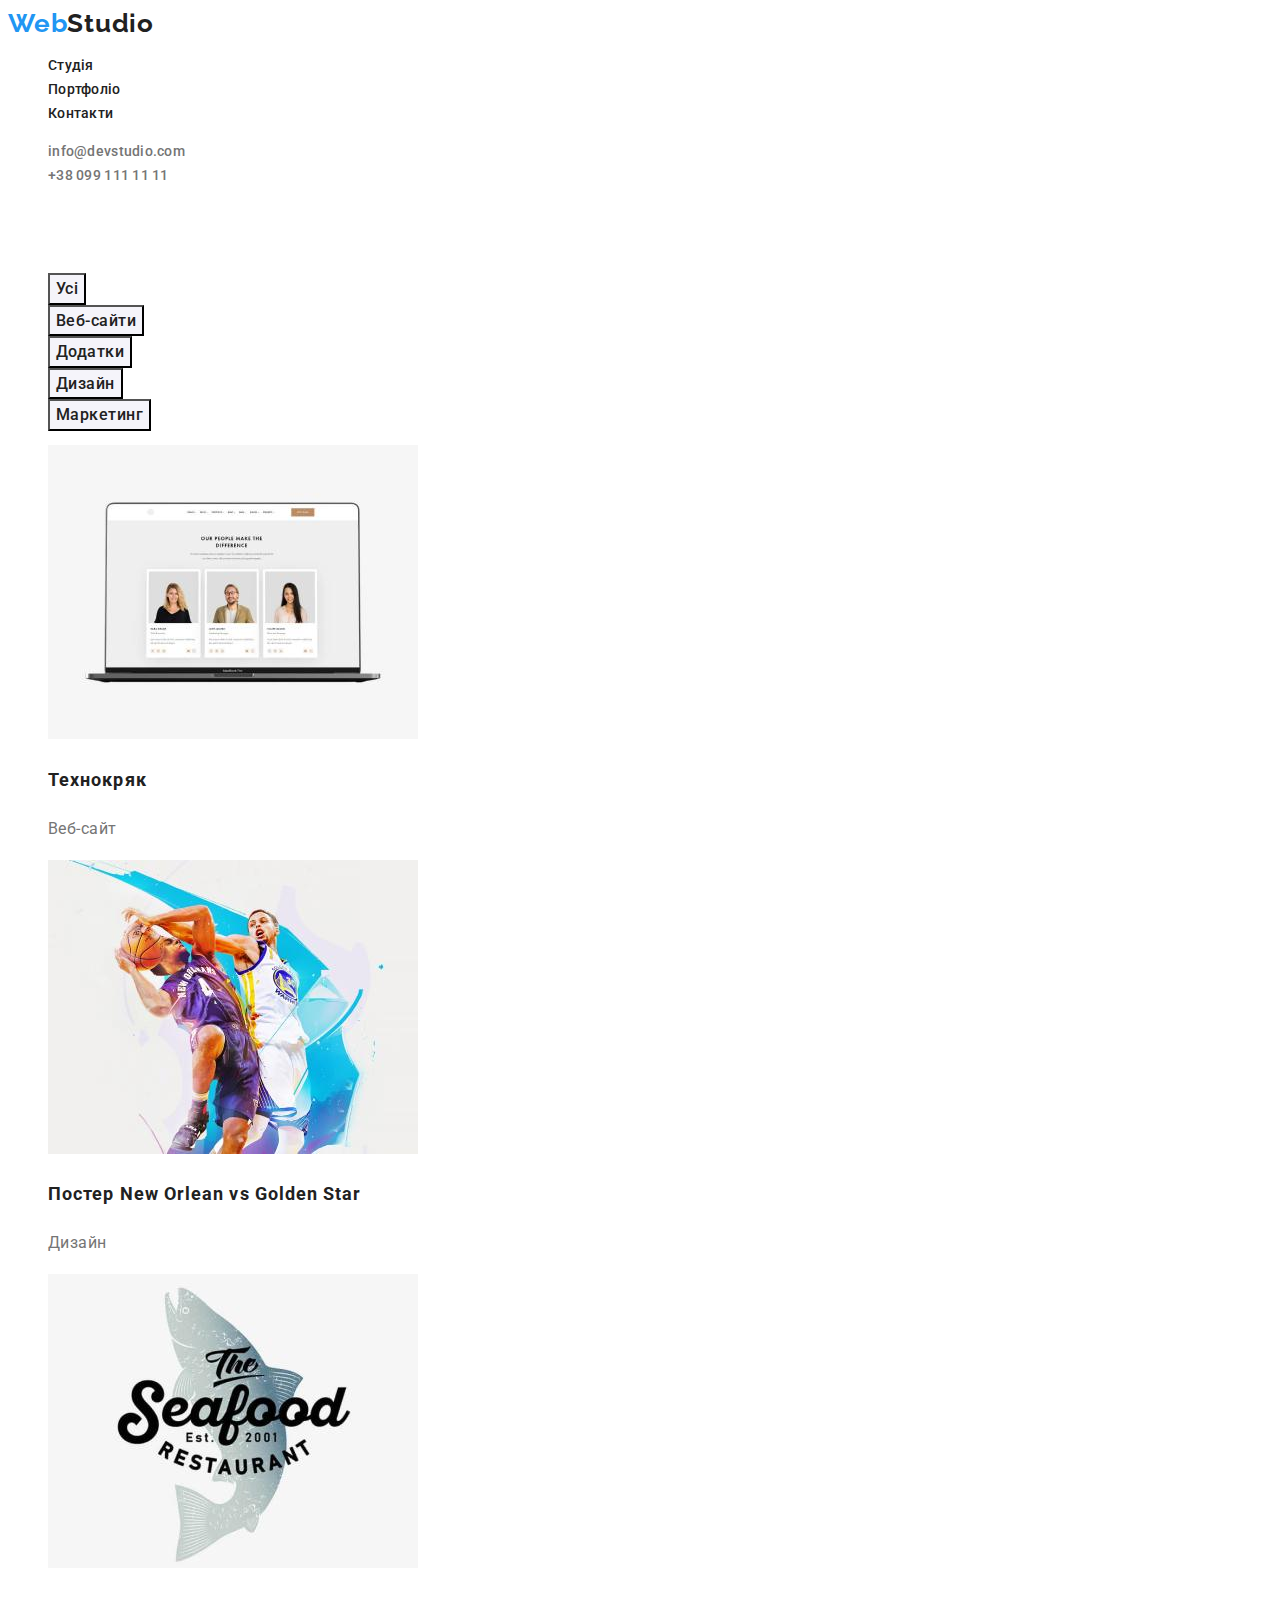
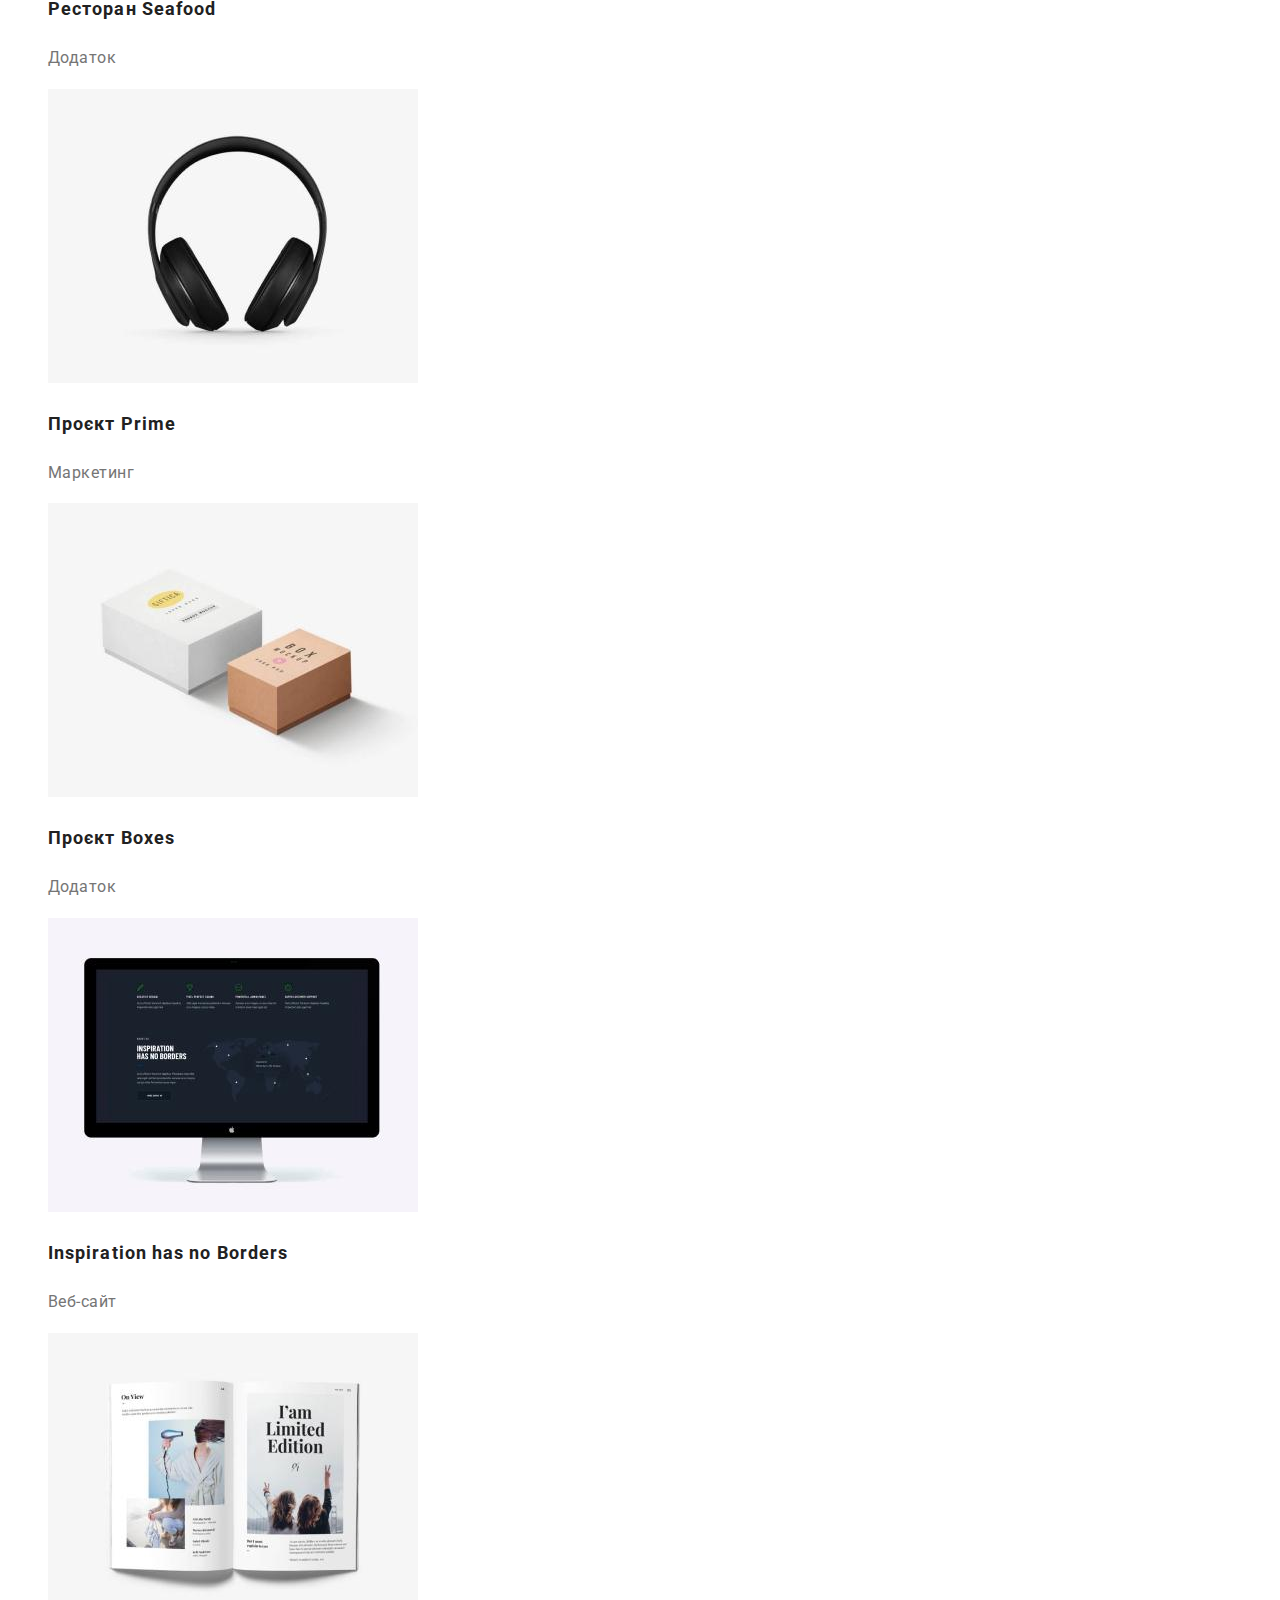
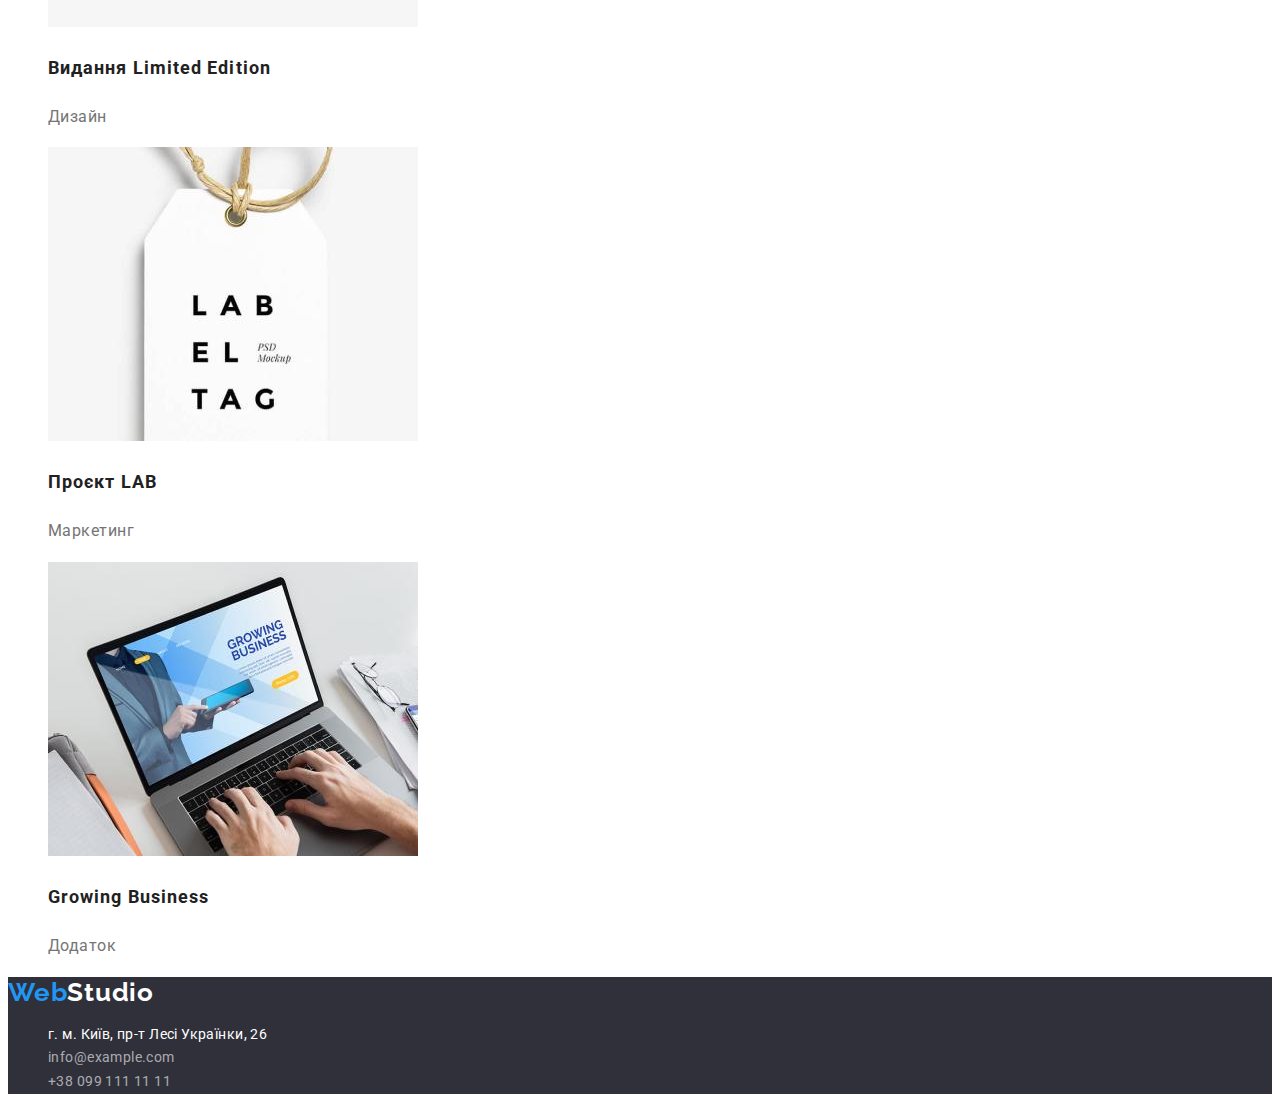
==== portfolio.html @ 06654572 "Скопійовано файл" ====
<!DOCTYPE html>
<html lang="uk">

<head>
    <meta charset="UTF-8">
    <meta http-equiv="X-UA-Compatible" content="IE=edge">
    <meta name="viewport" content="width=device-width, initial-scale=1.0">
    <title>WebStudio</title>
    <link rel="stylesheet" href="./css/styles.css">
    <link rel="preconnect" href="https://fonts.googleapis.com">
    <link rel="preconnect" href="https://fonts.gstatic.com" crossorigin>
    <link
        href="https://fonts.googleapis.com/css2?family=Raleway:wght@700&family=Roboto:wght@400;500;700;900&display=swap"
        rel="stylesheet">
</head>

<body>
<!--HEADER-->

<header class="header">
    <a class="logo" href="./index.html"><span class="blue-logo">Web</span>Studio</a>
    <nav class="nav">
        <ul class="nav-list">
            <li class="nav-item">
                <a class="nav-link" href="./index.html">Студія</a>
            </li>
            <li class="nav-item">
                <a class="nav-link" href="./portfolio.html">Портфоліо</a>
            </li>
            <li class="nav-item">
                <a class="nav-link" href="">Контакти</a>
            </li>
        </ul>
    </nav>

    <ul class="header-contacts">
        <li><a class="mail" href="mailto:info@devstudio.com">info@devstudio.com</a></li>
        <li><a class="phone" href="tel:+380991111111">+38 099 111 11 11</a></li>
    </ul>
</header>

    <!--MAIN-->
    <main>
        <section class="portfolio">
            <h1 class="portfolio-title">
                Портфоліо
            </h1>
            <ul class="button-list">
                <li class="button-item">
                    <button class="portfolio-button" type="button">Усі</button>
                </li>
                <li class="button-item">
                    <button class="portfolio-button" type="button">Веб-сайти</button>
                </li>
                <li class="button-item">
                    <button class="portfolio-button" type="button">Додатки</button>
                </li>
                <li class="button-item">
                    <button class="portfolio-button" type="button">Дизайн</button>
                </li>
                <li class="button-item">
                    <button class="portfolio-button" type="button">Маркетинг</button>
                </li>
            </ul>

            <ul class="portfolio-list">
                <li class="portfolio-item">
                    <img class="portfolio-img" src="./img/tehnokryak.jpg" alt="веб сайт компаніі технокряк" width="370" height="294">
                    <h2 class="portfolio-img-title">Технокряк</h2>
                    <p class="portfolio-img-text">Веб-сайт</p>
                </li>
                <li>
                    <img class="portfolio-img" src="./img/poster.jpg" alt="Приклад дизайну постеру" width="370" height="294">
                    <h2 class="portfolio-img-title">Постер New Orlean vs Golden Star</h2>
                    <p class="portfolio-img-text">Дизайн</p>
                </li>
                <li>
                    <img class="portfolio-img" src="./img/seafood.jpg" alt="Зоображення логотипу ресторану для додатку" width="370" height="294">
                    <h2 class="portfolio-img-title">Ресторан Seafood</h2>
                    <p class="portfolio-img-text">Додаток</p>
                </li>
                <li>
                    <img class="portfolio-img" src="./img/prime.jpg" alt="Логотип проекту Прайм" width="370" height="294">
                    <h2 class="portfolio-img-title">Проєкт Prime</h2>
                    <p class="portfolio-img-text">Маркетинг</p>
                </li>
                <li>
                    <img class="portfolio-img" src="./img/boxes.jpg" alt="Зоображення коробок для додатку" width="370" height="294">
                    <h2 class="portfolio-img-title">Проєкт Boxes</h2>
                    <p class="portfolio-img-text">Додаток</p>
                </li>
                <li>
                    <img class="portfolio-img" src="./img/inspirationhasnoborders.jpg" alt="Зоображення веб сайту" width="370" height="294">
                    <h2 class="portfolio-img-title">Inspiration has no Borders</h2>
                    <p class="portfolio-img-text">Веб-сайт</p>
                </li>
                <li>
                    <img class="portfolio-img" src="./img/limited.jpg" alt="Зоображення книги" width="370" height="294">
                    <h2 class="portfolio-img-title">Видання Limited Edition</h2>
                    <p class="portfolio-img-text">Дизайн</p>
                </li>
                <li>
                    <img class="portfolio-img" src="./img/tag.jpg" alt="Логотип проекту" width="370" height="294">
                    <h2 class="portfolio-img-title">Проєкт LAB</h2>
                    <p class="portfolio-img-text">Маркетинг</p>
                </li>
                <li>
                    <img class="portfolio-img" src="./img/growing.jpg" alt="Зоображення сайту проекту" width="370" height="294">
                    <h2 class="portfolio-img-title">Growing Business</h2>
                    <p class="portfolio-img-text">Додаток</p>
                </li>
            </ul>
        </section>
    </main>
        
<!-- Footer -->

    <footer class="footer">
        <a class="logo-footer" href="./index.html"><span class="blue-logo">Web</span>Studio</a>
        <address class="adress">
            <ul class="adress-list">
                <li class="adress-item">
                <a class="adress-map-link" href="https://goo.gl/maps/Q4YNYFW12hLxptSDA" target="_blank"
                    rel="noopener noreferrer">г.
                    м. Київ, пр-т Лесі Українки, 26</a>
                </li>
                <li class="adress-item">
                <a class="adress-mail" href="mailto:info@example.com">info@example.com</a>
                </li>
                <li class="adress-item">
                <a class="adress-phone" href="tel:+380991111111">+38 099 111 11 11</a>
            </li>
        </ul>
    </address>


</Footer>
</body>

</html>
---- css/styles.css ----
:root {
    --main-font: "Roboto", sans-serif;
    --secondary-font: "Raleway", sans-serif;

    --main-background-color: #e5e5e5;
    --secondary-background-color: #2f303a;

    --main-color-text: #212121;
    --secondary-color-text: #757575;
    --accent-color-text: #2196f3;
}

body {
    font-family: var(--main-font);
    font-weight: normal;
    font-size: 14px;
    line-height: 1.71;
    letter-spacing: 0.03em;
    color: var(--main-color-text);
}

ul,
ol {
    list-style: none;
}

a {
    text-decoration: none;
}

/* HEADER */
.header {
    background-color: #ffffff;
}

.logo {
    font-family: var(--secondary-font);
    font-weight: bold;
    font-size: 26px;
    line-height: 1.19;
    letter-spacing: 0.03em;
    color: var(--main-color-text);
}

.blue-logo {
    color: var(--accent-color-text);
}

.nav {}

.nav-list {}

.nav-item {}

.nav-link {
    font-weight: 500;
    font-size: 14px;
    line-height: 1.14;
    letter-spacing: 0.02em;
    color: var(--main-color-text);
}

.nav-link:hover,
.nav-link:focus {
    color: var(--accent-color-text);
}

.nav-link.current {
    color: var(--accent-color-text);
}

.header-contacts {}

.mail,
.phone {
    font-weight: 500;
    font-size: 14px;
    line-height: 1.14;
    letter-spacing: 0.02em;
    color: var(--secondary-color-text);
}

.mail:hover,
.mail:focus {
    color: var(--accent-color-text);
}

/* MAIN */
.hero {
    background-color: var(--secondary-background-color);
}

.hero-title {
    font-weight: 900;
    font-size: 44px;
    line-height: 1.36;
    letter-spacing: 0.06em;
    text-transform: uppercase;
    color: #ffffff;
}

.hero-button {
    font-family: inherit;
    font-weight: 700;
    font-size: 16px;
    line-height: 1.87;
    letter-spacing: 0.06em;
    color: #ffffff;
    cursor: pointer;
    background-color: var(--accent-color-text);
}

.advantage {}

.advantage-title {
    visibility: hidden;
}

.advantage-list {}

.advantage-item {}

.advantage-title-list {
    font-weight: bold;
    font-size: 14px;
    line-height: 1.14;
    letter-spacing: 0.03em;
    text-transform: uppercase;
    color: var(--main-color-text);
}

.advantage-text {
    font-size: 14px;
    line-height: 1.71;
    letter-spacing: 0.03em;
    color: var(--secondary-color-text);
}

.abaut {}

.abaut-title {
    font-weight: bold;
    font-size: 36px;
    line-height: 1.17;
    letter-spacing: 0.03em;
    color: var(--main-color-text);
}

.abaut-list {}

.abaut-item {}

.team {
    background-color: #f5f4fa;
}

.team-title {
    font-weight: bold;
    font-size: 36px;
    line-height: 1.17;
    letter-spacing: 0.03em;
    color: var(--main-color-text);
}

.team-list {}

.team-item {}

.team-img {}

.team-img-title {
    font-weight: 500;
    font-size: 16px;
    line-height: 1.19;
    letter-spacing: 0.03em;
    color: var(--main-color-text);
}

.team-img-text {
    font-size: 16px;
    line-height: 1.19;
    letter-spacing: 0.03em;
    color: var(--secondary-color-text);
}

/* FOOTER */

.footer {
    background-color: var(--secondary-background-color);
}

.adress {}

.logo-footer {
    font-family: var(--secondary-font);
    font-weight: bold;
    font-size: 26px;
    line-height: 1.19;
    letter-spacing: 0.03em;
    color: #ffffff;
}

.adress-list {}

.adress-item {}

.adress-map-link {
    font-style: normal;
    font-size: 14px;
    line-height: 1.71;
    letter-spacing: 0.03em;
    color: #ffffff;
}

.adress-mail {
    font-style: normal;
    font-size: 14px;
    line-height: 1.71;
    letter-spacing: 0.03em;
    color: rgba(255, 255, 255, 0.6);
}

.adress-phone {
    font-style: normal;
    font-size: 14px;
    line-height: 1.71;
    letter-spacing: 0.03em;
    color: rgba(255, 255, 255, 0.6);
}

/*Портфолио */

.portfolio {}

.portfolio-title {
    visibility: hidden;
}

.button-list {}

.button-item {}

.portfolio-button {
    font-family: inherit;
    font-size: 16px;
    font-weight: 500;
    line-height: 1.6;
    letter-spacing: 0.03em;
    text-align: center;
    color: var(--tittle-text-color);
    background-color: #f5f4fa;
}

.portfolio-button:hover,
.portfolio-button:focus {
    color: #f5f4fa;
    background-color: var(--accent-color-text);
}

.portfolio-list {}

.portfolio-item {}

.portfolio-img {}

.portfolio-img-title {
    font-weight: bold;
    font-size: 18px;
    line-height: 2;
    letter-spacing: 0.06em;
    color: var(--main-color-text);
}

.portfolio-img-text {
    font-size: 16px;
    line-height: 1.86;
    letter-spacing: 0.03em;
    color: var(--secondary-color-text);
}
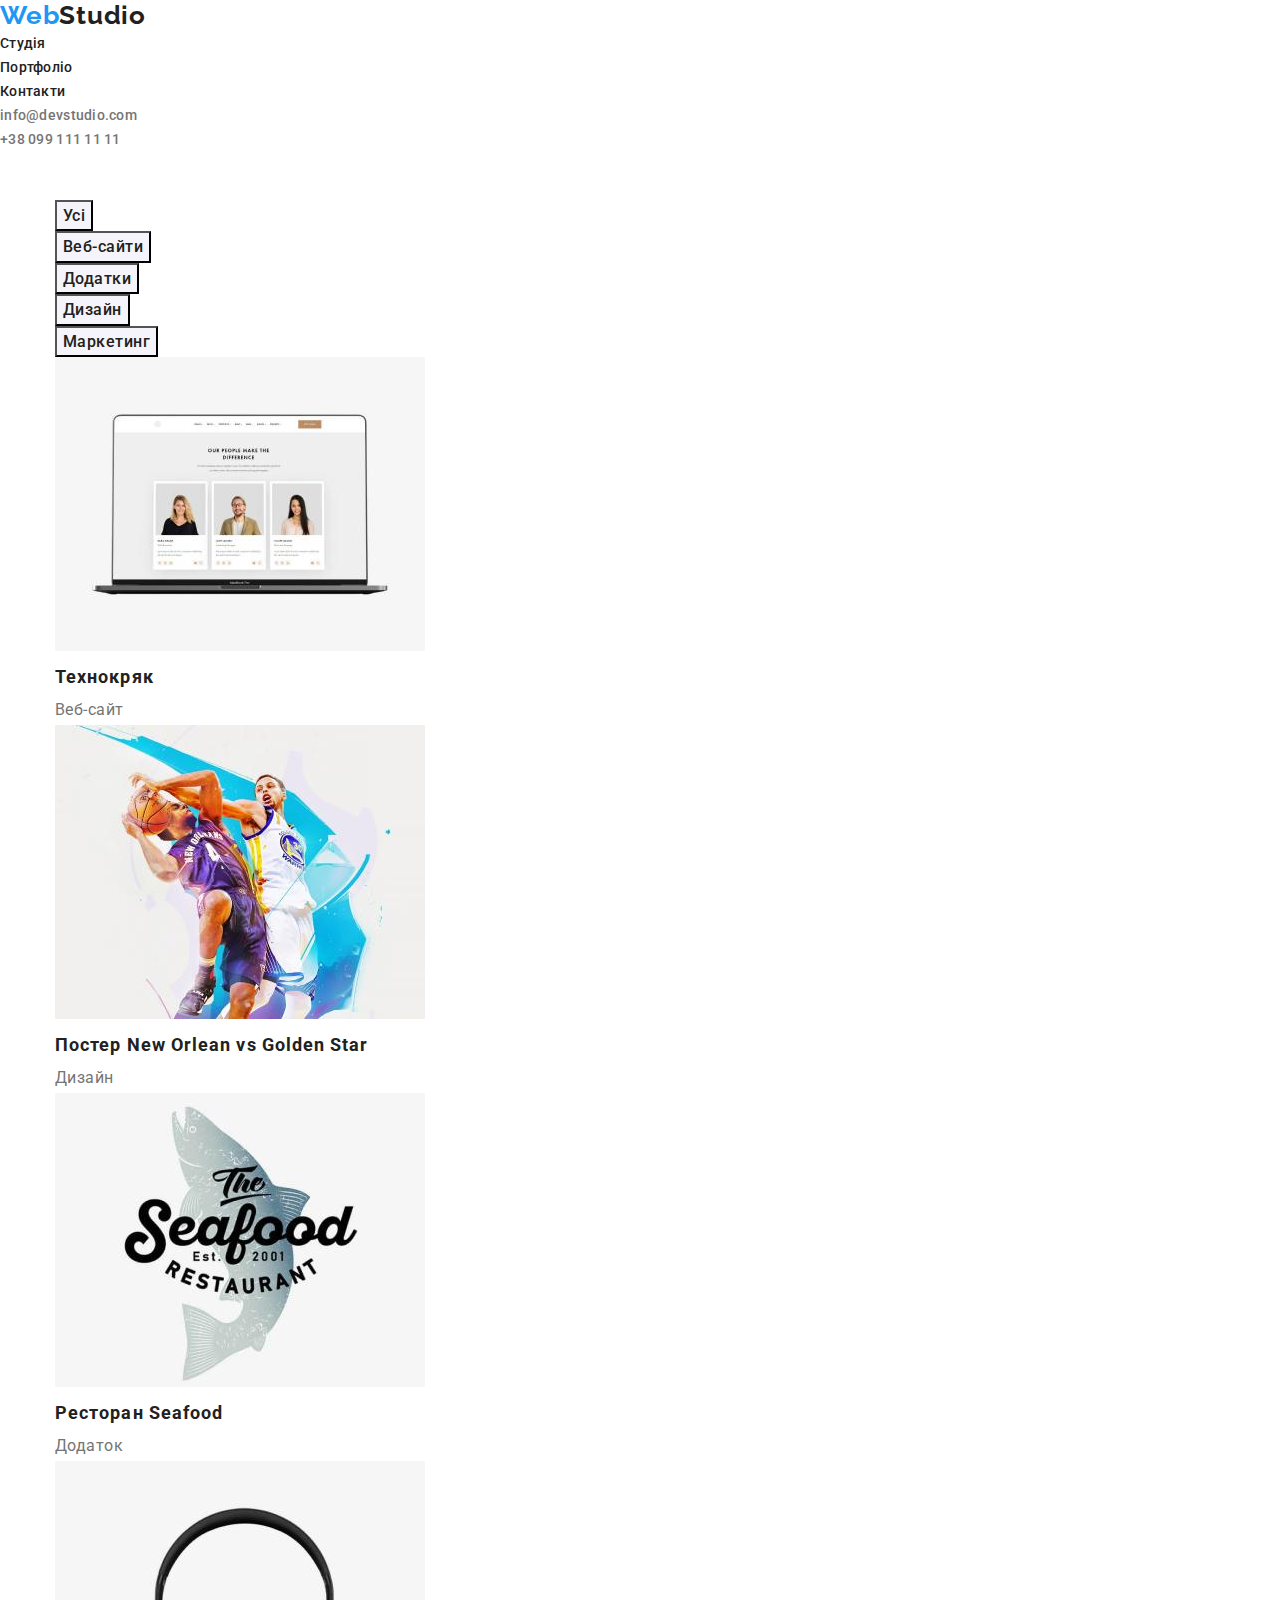
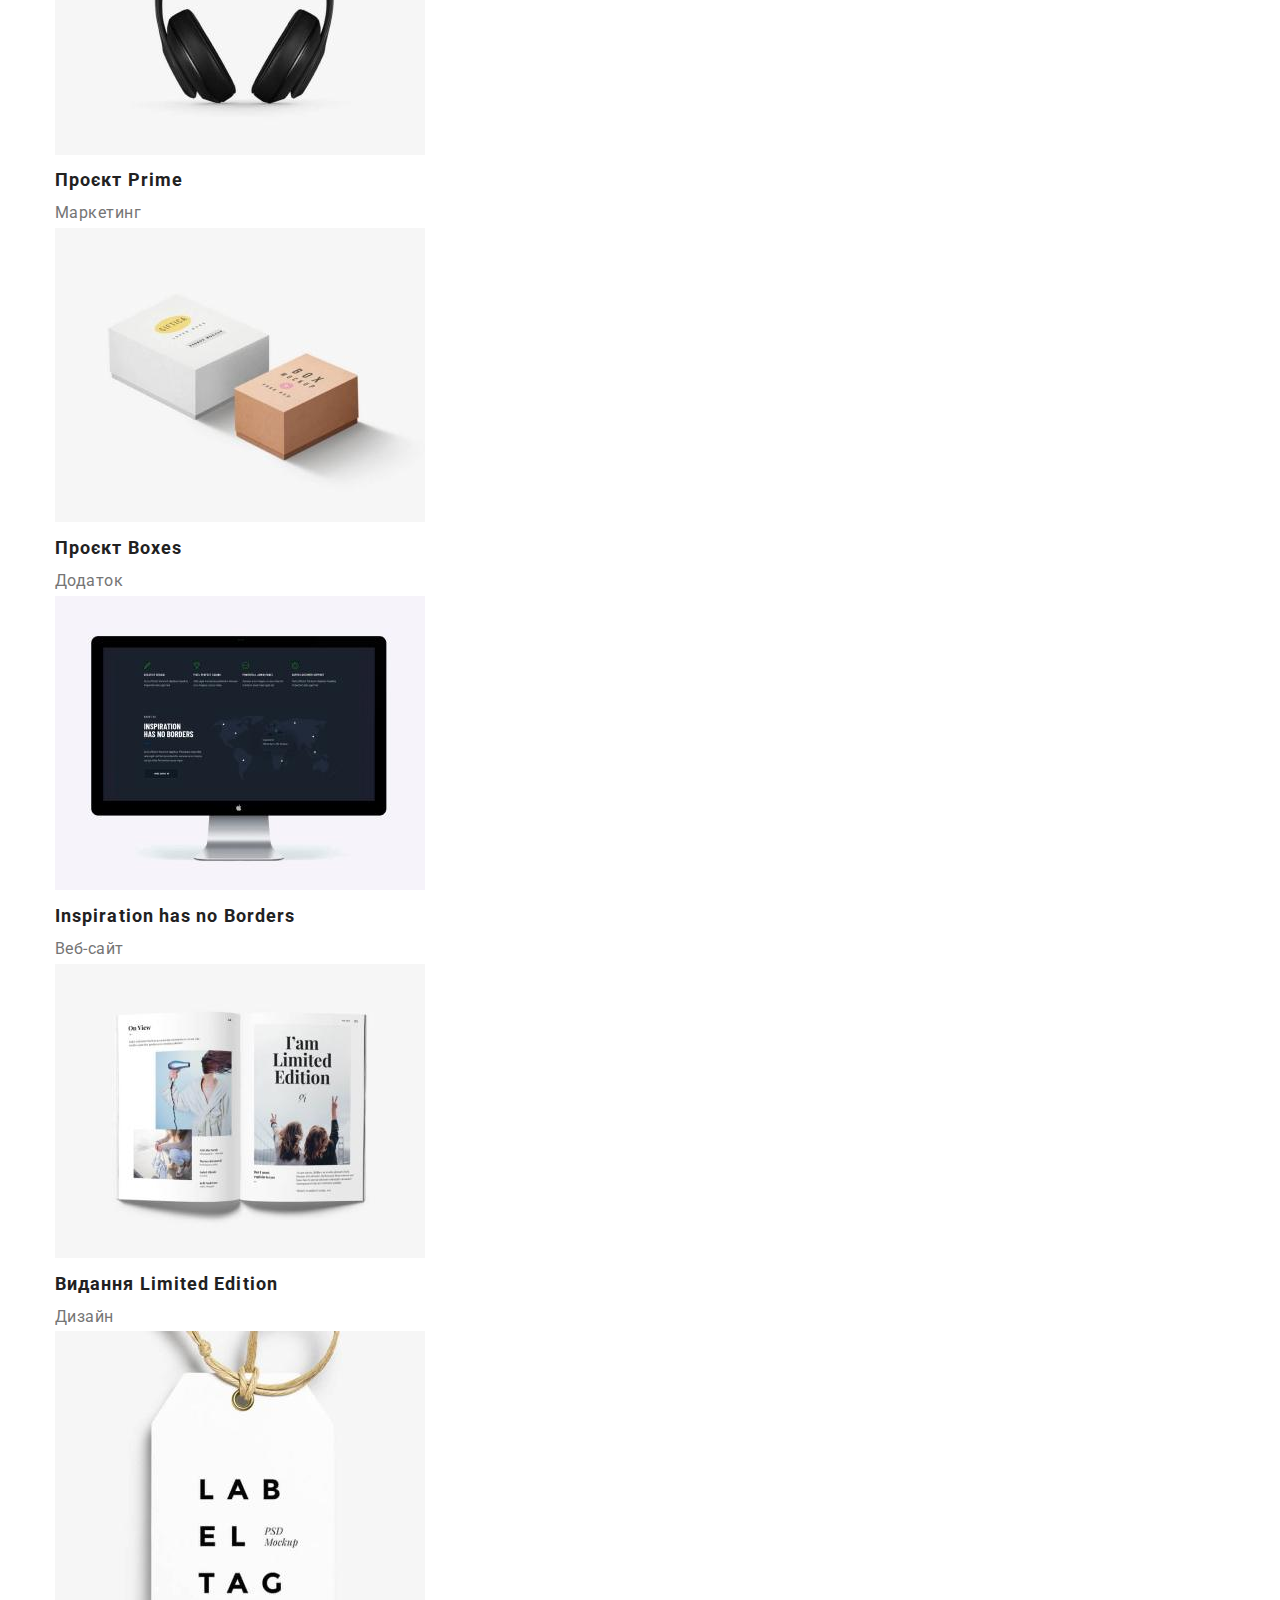
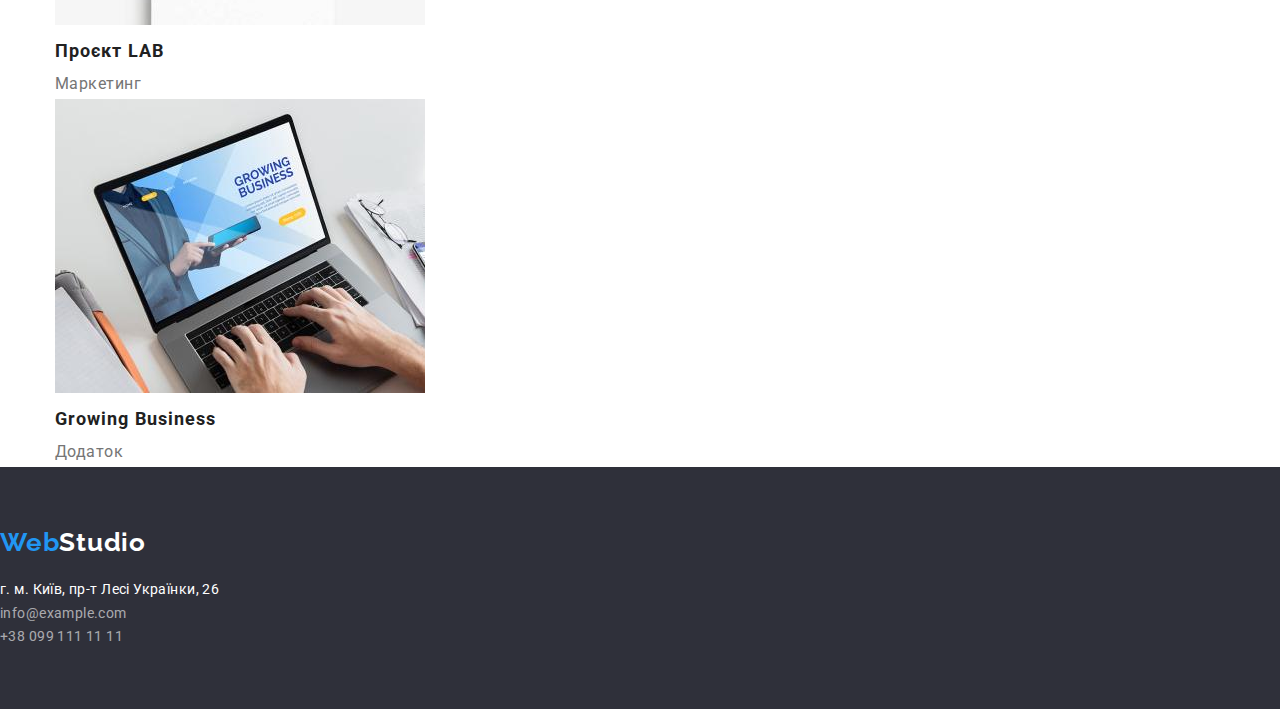
==== commit 5c1ce5b3: "Підключив нормолайз, зробив футер, зкинув стилі" ====
--- a/portfolio.html
+++ b/portfolio.html
@@ -6,6 +6,7 @@
     <meta http-equiv="X-UA-Compatible" content="IE=edge">
     <meta name="viewport" content="width=device-width, initial-scale=1.0">
     <title>WebStudio</title>
+    <link rel="stylesheet" href="https://cdnjs.cloudflare.com/ajax/libs/modern-normalize/1.1.0/modern-normalize.css">
     <link rel="stylesheet" href="./css/styles.css">
     <link rel="preconnect" href="https://fonts.googleapis.com">
     <link rel="preconnect" href="https://fonts.gstatic.com" crossorigin>
@@ -42,6 +43,7 @@
     <!--MAIN-->
     <main>
         <section class="portfolio">
+            <div class="container">
             <h1 class="portfolio-title">
                 Портфоліо
             </h1>
@@ -110,6 +112,7 @@
                     <p class="portfolio-img-text">Додаток</p>
                 </li>
             </ul>
+            </div>
         </section>
     </main>
         
--- a/css/styles.css
+++ b/css/styles.css
@@ -1,3 +1,7 @@
+*{
+    box-sizing: border-box;
+}
+
 :root {
     --main-font: "Roboto", sans-serif;
     --secondary-font: "Raleway", sans-serif;
@@ -28,11 +32,36 @@
     text-decoration: none;
 }
 
+h1,
+h2,
+h3,
+h4,
+h5,
+h6,
+p,
+ul {
+    padding: 0; 
+    margin: 0;
+}
+
+.container {
+    width: 100%;
+    max-width: 1200px;
+    margin: 0 auto;
+    padding: 0 15px;
+}
+
+.section {
+    padding-top: 94px;
+    padding-bottom: 94px;
+}
+
 /* HEADER */
 .header {
     background-color: #ffffff;
 }
 
+
 .logo {
     font-family: var(--secondary-font);
     font-weight: bold;
@@ -88,6 +117,7 @@
 /* MAIN */
 .hero {
     background-color: var(--secondary-background-color);
+    text-align: center;
 }
 
 .hero-title {
@@ -97,6 +127,8 @@
     letter-spacing: 0.06em;
     text-transform: uppercase;
     color: #ffffff;
+    margin-bottom: 30px;
+    padding-top: 200px;
 }
 
 .hero-button {
@@ -108,6 +140,7 @@
     color: #ffffff;
     cursor: pointer;
     background-color: var(--accent-color-text);
+    margin-bottom: 200px;
 }
 
 .advantage {}
@@ -187,17 +220,21 @@
 
 .footer {
     background-color: var(--secondary-background-color);
+    padding-top: 60px;
+    padding-bottom: 60px;
 }
 
 .adress {}
 
 .logo-footer {
+    display: block;
     font-family: var(--secondary-font);
     font-weight: bold;
     font-size: 26px;
     line-height: 1.19;
     letter-spacing: 0.03em;
     color: #ffffff;
+    margin-bottom: 20px;
 }
 
 .adress-list {}
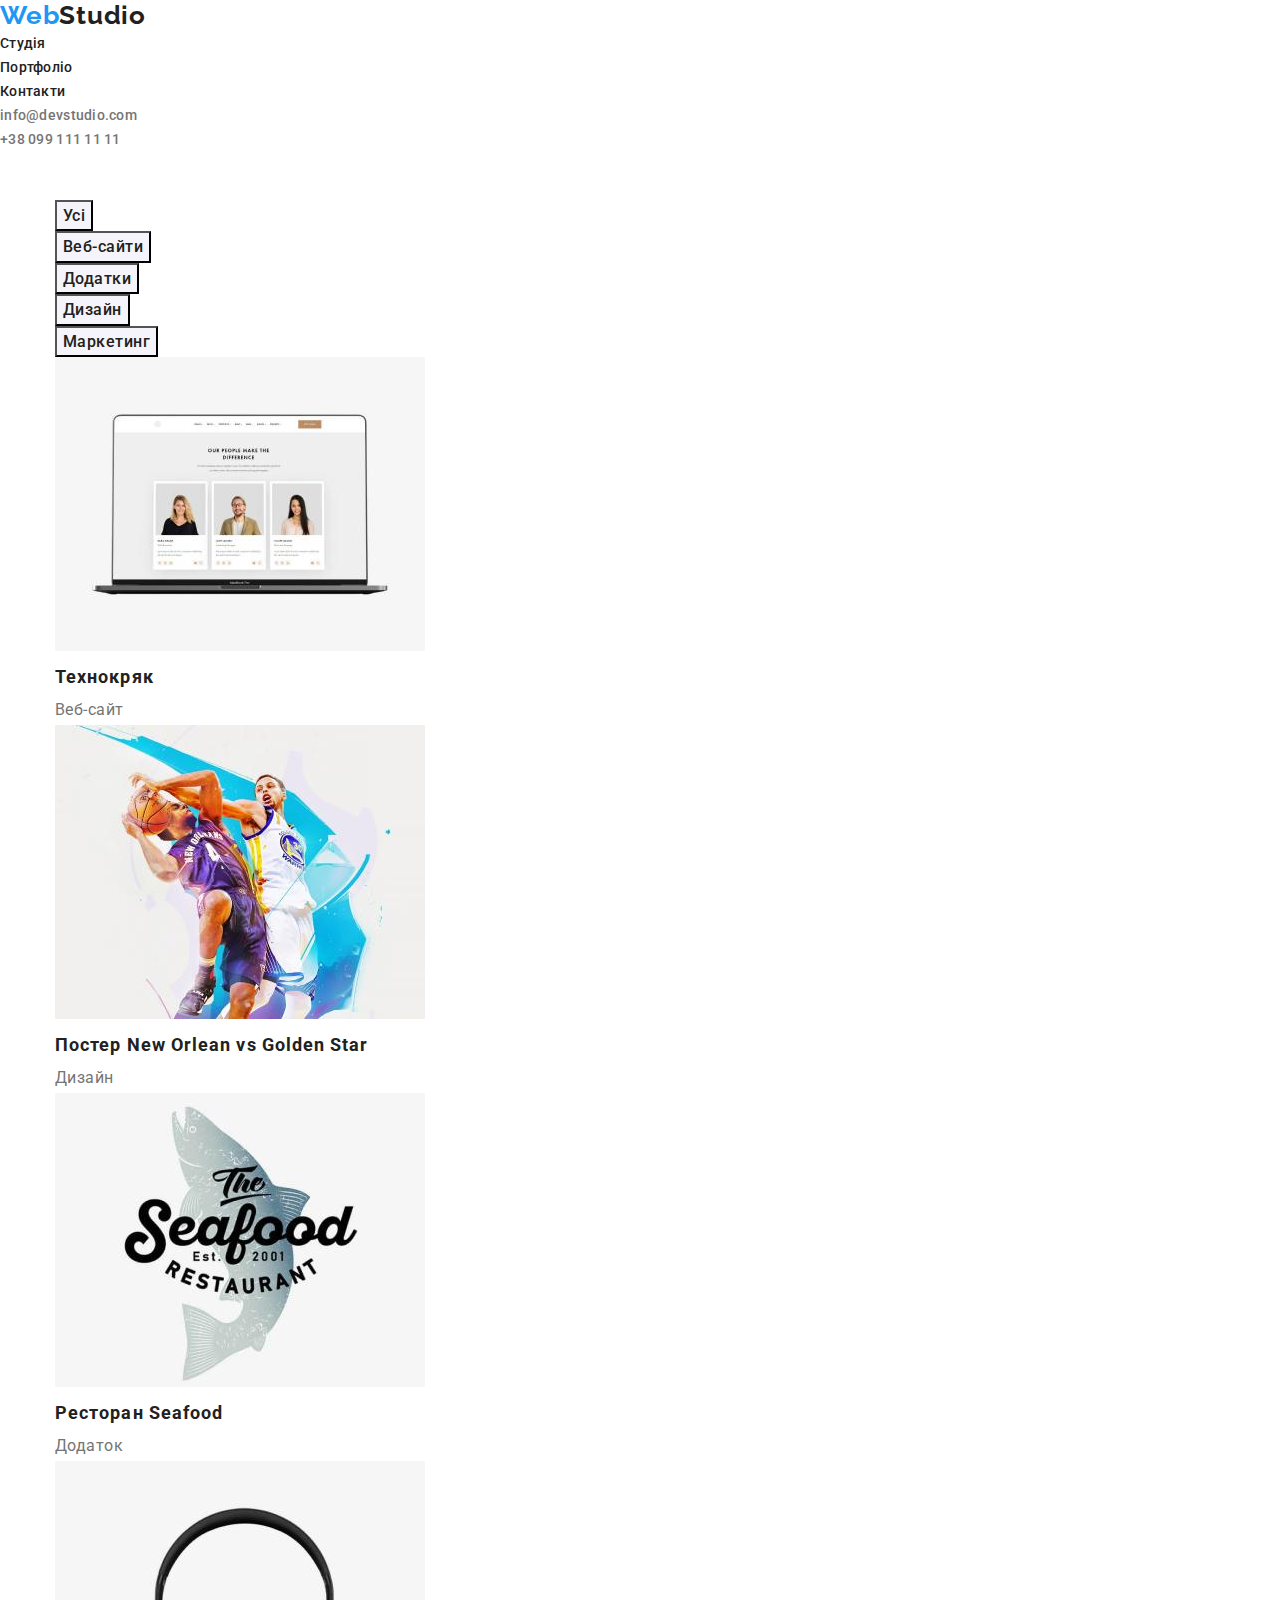
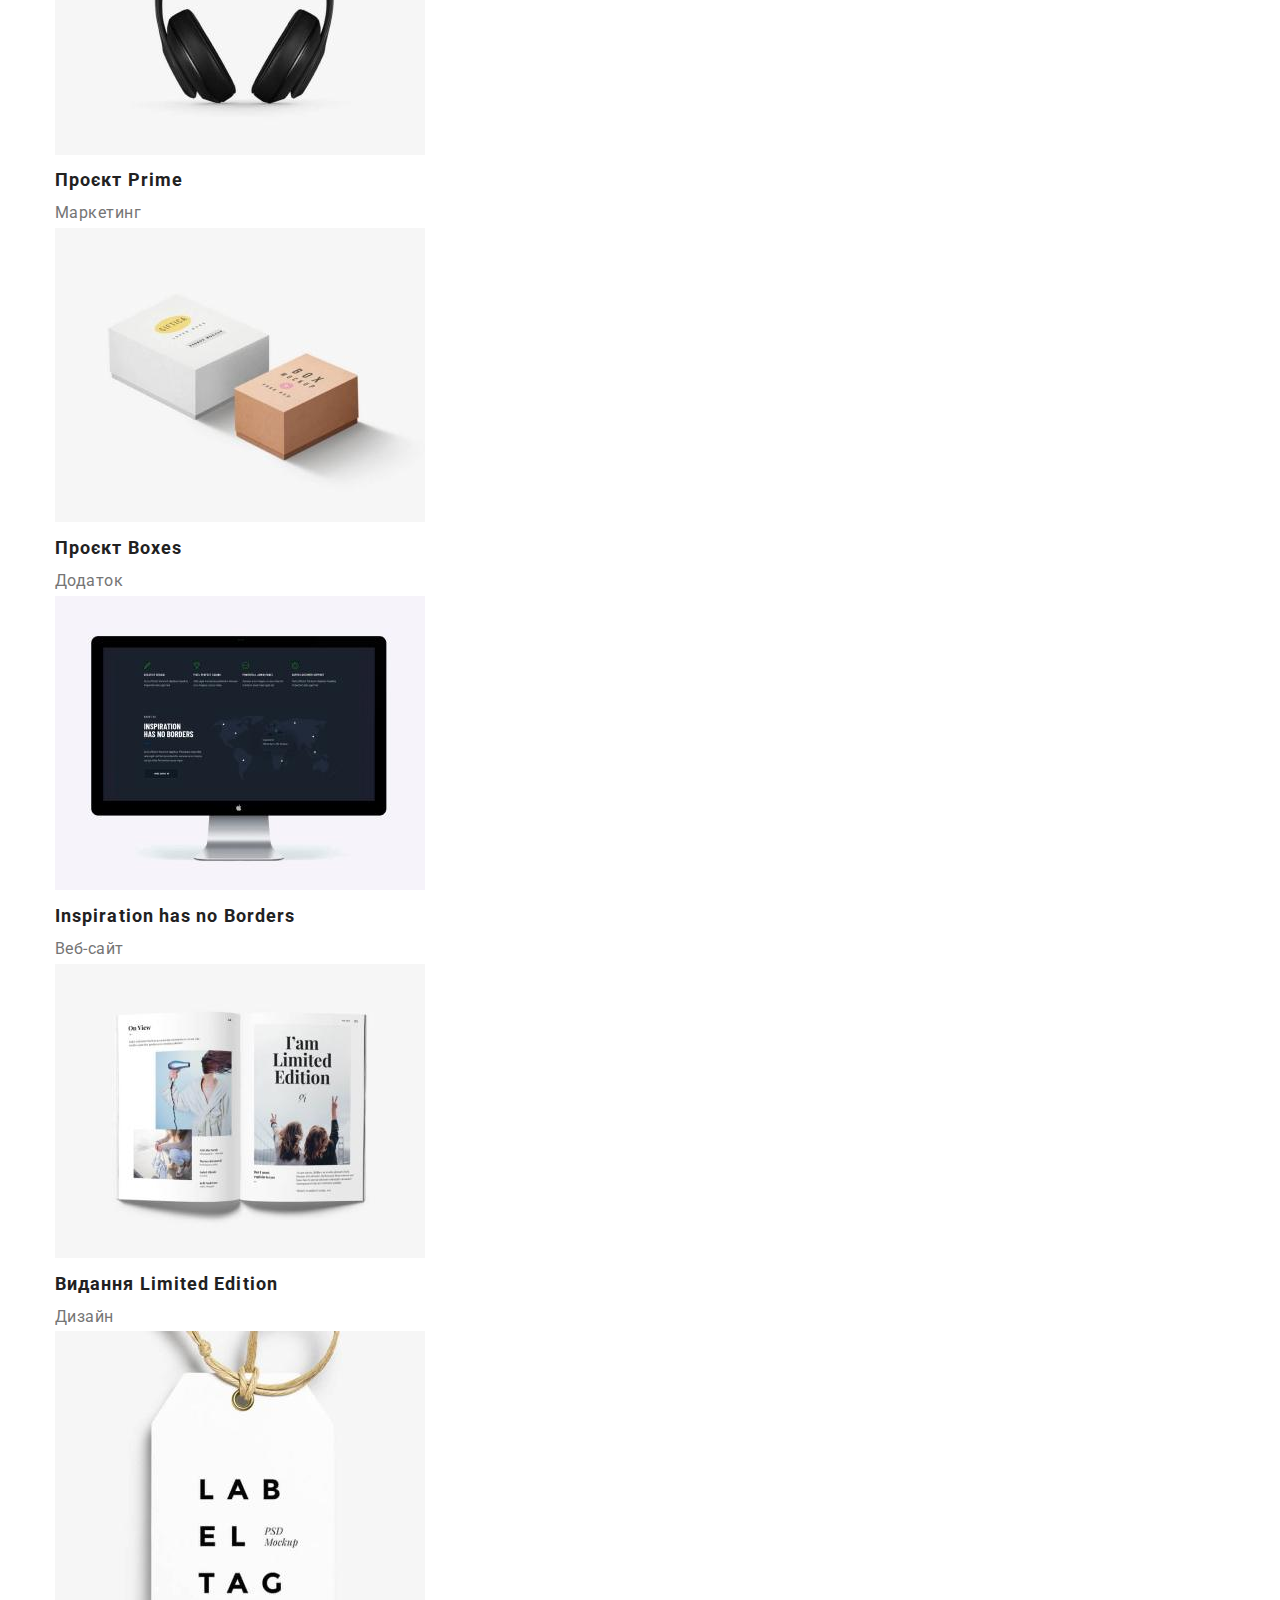
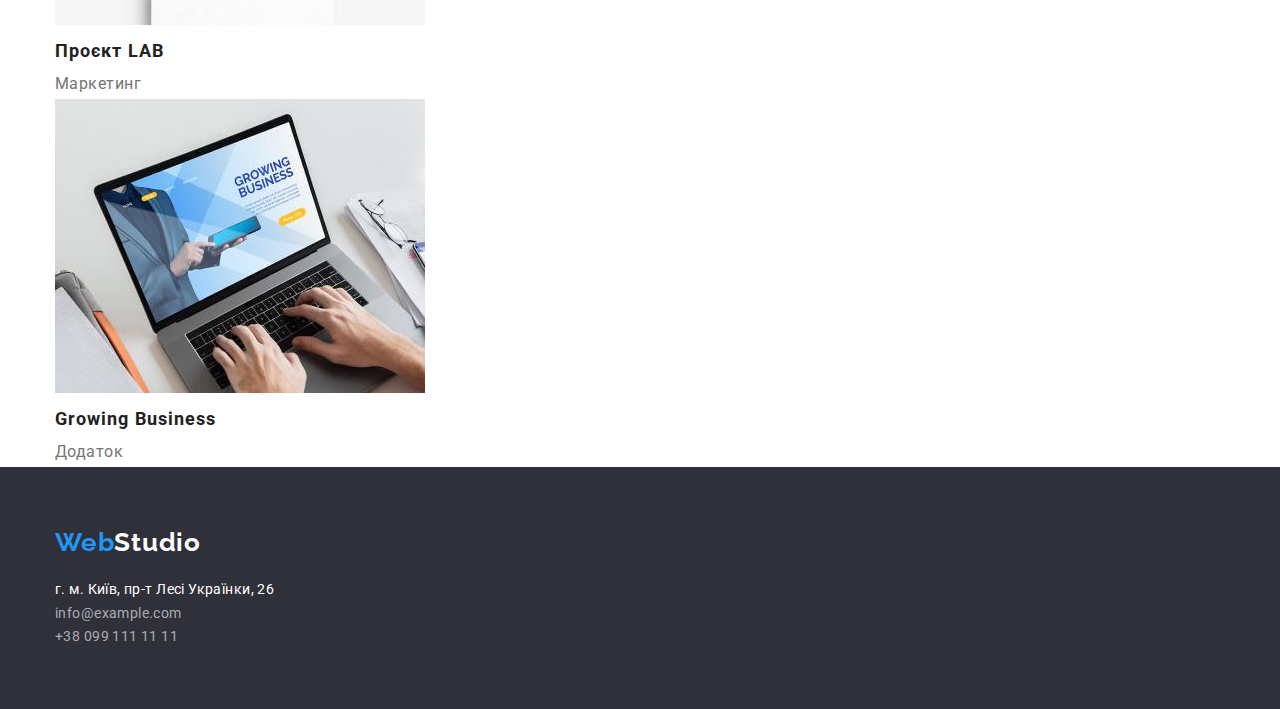
==== commit 09225cce: "додав нижні маржіни в індекс" ====
--- a/portfolio.html
+++ b/portfolio.html
@@ -118,23 +118,26 @@
         
 <!-- Footer -->
 
-    <footer class="footer">
+<!-- Footer -->
+<footer class="footer">
+    <div class="container">
         <a class="logo-footer" href="./index.html"><span class="blue-logo">Web</span>Studio</a>
         <address class="adress">
             <ul class="adress-list">
                 <li class="adress-item">
-                <a class="adress-map-link" href="https://goo.gl/maps/Q4YNYFW12hLxptSDA" target="_blank"
-                    rel="noopener noreferrer">г.
-                    м. Київ, пр-т Лесі Українки, 26</a>
+                    <a class="adress-map-link" href="https://goo.gl/maps/Q4YNYFW12hLxptSDA" target="_blank"
+                        rel="noopener noreferrer">г.
+                        м. Київ, пр-т Лесі Українки, 26</a>
                 </li>
                 <li class="adress-item">
-                <a class="adress-mail" href="mailto:info@example.com">info@example.com</a>
+                    <a class="adress-mail" href="mailto:info@example.com">info@example.com</a>
                 </li>
                 <li class="adress-item">
-                <a class="adress-phone" href="tel:+380991111111">+38 099 111 11 11</a>
-            </li>
-        </ul>
-    </address>
+                    <a class="adress-phone" href="tel:+380991111111">+38 099 111 11 11</a>
+                </li>
+            </ul>
+        </address>
+    </div>
 
 
 </Footer>
--- a/css/styles.css
+++ b/css/styles.css
@@ -160,6 +160,7 @@
     letter-spacing: 0.03em;
     text-transform: uppercase;
     color: var(--main-color-text);
+    margin-bottom: 10px;
 }
 
 .advantage-text {
@@ -177,6 +178,7 @@
     line-height: 1.17;
     letter-spacing: 0.03em;
     color: var(--main-color-text);
+    margin-bottom: 50px;
 }
 
 .abaut-list {}
@@ -193,13 +195,16 @@
     line-height: 1.17;
     letter-spacing: 0.03em;
     color: var(--main-color-text);
+    margin-bottom: 50px;
 }
 
 .team-list {}
 
 .team-item {}
 
-.team-img {}
+.team-img {
+    margin-bottom: 30px;
+}
 
 .team-img-title {
     font-weight: 500;
@@ -207,6 +212,7 @@
     line-height: 1.19;
     letter-spacing: 0.03em;
     color: var(--main-color-text);
+    margin-bottom: 19px;
 }
 
 .team-img-text {
